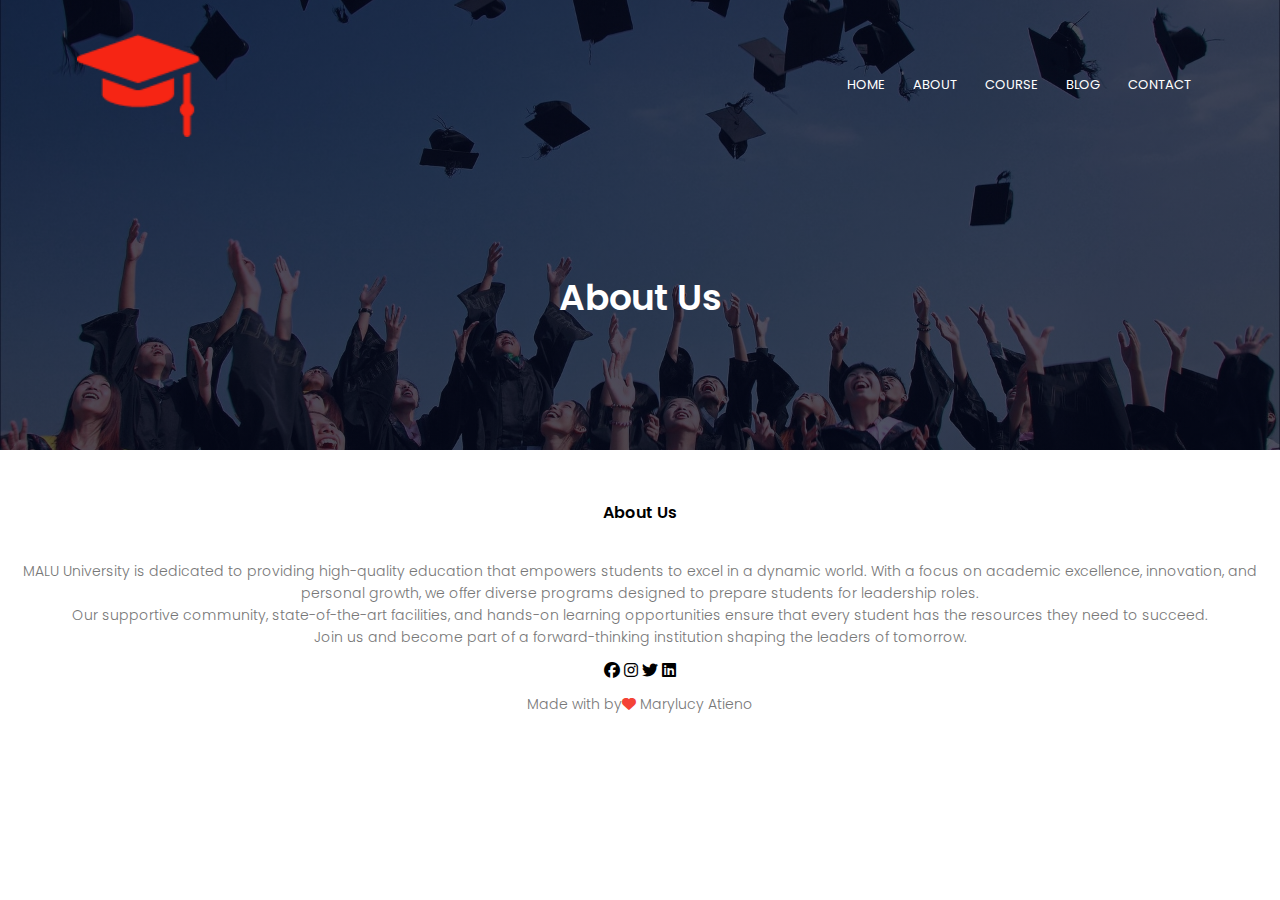
==== about.html @ dd25bb10 "Error patrol activated" ====
<!DOCTYPE html>
<html>
<head>
  <meta name="viewport" content="width=device-width, initial-scale= 1.0">
  <title>MALU University Website.</title>
  <link rel="stylesheet" href="style.css">
  <link rel="preconnect" href="https://fonts.googleapis.com">
<link rel="preconnect" href="https://fonts.gstatic.com" crossorigin>
<link href="https://fonts.googleapis.com/css2?family=Poppins:ital,wght@0,100;0,200;0,300;0,400;0,500;0,600;0,700;0,800;0,900;1,100;1,200;1,300;1,400;1,500;1,600;1,700;1,800;1,900&family=Roboto:ital,wght@0,100;0,300;0,400;0,500;0,700;0,900;1,100;1,300;1,400;1,500;1,700;1,900&display=swap" rel="stylesheet">
<link rel="stylesheet" href="https://cdnjs.cloudflare.com/ajax/libs/font-awesome/6.6.0/css/all.min.css">

</head>
<body>
  <section class="sub-header">
    <nav>
      <a href="index.html"><img src="MALU_img/logo.png"></a>
      <div class="nav-links" id="nav-Links">
        <i class="fa fa-times" onclick="hideMenu()"></i>
        <ul>
          <li><a href="">HOME</a></li>
          <li><a href="">ABOUT</a></li>
          <li><a href="">COURSE</a></li>
          <li><a href="">BLOG</a></li>
          <li><a href="">CONTACT</a></li>
        </ul>
      </div>
      <i class="fa fa-bars" onclick="showMenu()"></i>
    </nav>
    <h1>About Us</h1>


  
  </section>



 <!-------Footer----->
 <section class="footer">
   <h4>About Us</h4>
   <p>
    MALU University is dedicated to providing high-quality education that empowers students to excel in a dynamic world. With a focus on academic excellence, innovation, and personal growth, we offer diverse programs designed to prepare students for leadership roles.<br> Our supportive community, state-of-the-art facilities, and hands-on learning opportunities ensure that every student has the resources they need to succeed.<br> Join us and become part of a forward-thinking institution shaping the leaders of tomorrow.
   </p>

   <div class="icons">
    <i class="fa-brands fa-facebook"></i>
    <i class="fa-brands fa-instagram"></i>
    <i class="fa-brands fa-twitter"></i>
    <i class="fa-brands fa-linkedin"></i>
</div>

    <p>
      Made with by<i class="fa fa-heart"></i> Marylucy Atieno
    </p>
    
 </section>






  <!-------JS FOR TOGGLE MENU----->

  <script>

    var navLinks = document.getElementById("navLinks");
    

    function showMenu(){
      navLinks.style.right = "0";
    }


    function hideMenu(){
      navLinks.style.right = "-200px";
    }


  </script>
</body>
</html>
---- style.css ----
*{
  margin: 0;
  padding: 0;
  font-family: "Poppins", sans-serif;
}

.header{
  min-height: 100vh;
  width: 100%;
  background-image: linear-gradient(rgba(4, 9, 30, 0.7), rgba(4, 9, 30, 0.7)), url(MALU_img/banner.png);
  background-position: center;
  background-size: cover;
  position: relative;
}

nav{
  display: flex;
  padding: 2% 6%;
  justify-content: space-between;
  align-items: center;
}

nav img{
width: 150px;
}

.nav-links{
  flex: 1;
  text-align: right;
}

.nav-links ul li{
  list-style: none;
  display: inline-block;
  padding: 8px 12px;
  position: relative;
}

.nav-links ul li a{
  color: #fff;
  text-decoration: none;
  font-size: 13px;
}

.nav-links ul li::after{
  content: "";
  width: 0%;
  height: 2px;
  background: #f44336;
  display: block;
  margin: auto;
  transition: 0.5s;
}

.nav-links ul li:hover::after{
  width: 100%;

}

.text-box{
  width: 90%;
  color: #fff;
  position: absolute;
  top: 50%;
  left: 50%;
  transform: translate(-50%,-50%);
  text-align: center;
}

.text-box h1{
  font-size: 62px;
}
.text-box p{
  margin: 10px 0 40px;
  font-size: 14px;
  color: #fff;

}

.hero-btn{
  display: inline-block;
  text-decoration: none;
  color: #fff;
  border: 1px solid #fff;
  padding: 12px 34px;
  font-size: 13px;
  background: transparent;
  position: relative;
  cursor: pointer;
}

.hero-btn:hover{
  border: 1px solid #f44336 ;
  background: #f44336;
  transition: 1s;
}

nav .fa{
  display: none;
}

@media (max-width: 700px){
  .text-box h1{
    font-size: 20px;
  }

  .nav-links ul li{
    display: block;
  }

  .nav-links{
    position: absolute;
    background: #f44336;
    height: 100vh;
    width: 200px;
    top: 0;
    right: -200px;
    text-align: left;
    z-index: 2;
    transition: 1s;
  }
  nav .fa{
    display: block;
    color: #fff;
    margin: 10px;
    font-size: 22px;
    cursor: pointer;
  }

  .nav-links ul{
    padding: 30px;
  }
}


/*  course  */
.course{
  width: 80%;
  margin: auto;
  text-align: center;
  padding-top: 100px;
}
h1{
  font-size: 36px;
  font-weight: 600;
}
p{
  color: #777;
  font-size: 14px;
  font-weight: 300;
  line-height: 22px;
  padding: 10px;
}

.row{
  margin-top: 5%;
  display: flex;
  justify-content: space-between;
}

.course-col{
  flex-basis: 31%;
  background: #fff3f3;
  border-radius: 10px;
  margin-bottom: 5%;
  padding: 20px 12px;
  box-sizing: border-box; 
  transition: 0.5s;
}

h3{
  text-align: center;
  font-weight: 600;
  margin: 10px 0;
}

.course-col:hover{
  box-shadow: 0 0 20px 0px rgba(0,0,0,0.2);
}

@media(max-width: 700px) {
  .row{
    flex-direction: column;
  }
}

/* campus */
.campus{
  width: 80;
  margin: auto;
  text-align: center;
  padding: 50px;
}

.campus-col{
  flex-basis: 32%;
  border-radius: 10px;
  margin-bottom: 30px;
  position: relative;
  overflow: hidden;
}

.campus-col:img{
  width: 100%;
  display: block;
}

.layer{
  background: transparent;
  height: 100%;
  width: 100%;
  position: absolute;
  top: 0%;
  left: 0%;
  transition: 0.5s;
}

.layer:hover{
  background: rgba(226,0,0,0.7);
}


.layer h3{
  width: 100%;
  font-weight: 500;
  color: #fff;
  font-size: 26px;
  bottom: 0;
  left: 50%;
  transform: translateX(-50%);
  position: absolute;
  opacity: 0;
  transition: 0.5s;
}

.layer:hover h3{
  bottom: 49%;
  opacity: 1;
}

.facilities{
  width: 80%;
  margin:  auto;
  text-align: center;
  padding-top: 100px;
}

.facilities-col{
  flex-basis: 31%;
  border-radius: 10px;
  margin-bottom: 5%;
  text-align: left;
}

.facilities-col img{
  width: 100%;
  border-radius: 10px;
}

.facilities-col p{
  padding: 0px;
}

.facilities-col h3{
  margin-top: 16px;
  margin-bottom: 15px;
  text-align: left;
}

/*testimonials*/
.testimonials{
  width: 80%;
  margin: auto;
  padding-top: 100px;
  text-align: center;
}

.testimonial-col{
  flex-basis: 44%;
  border-radius: 10px;
  margin-bottom: 5%;
  text-align: left;
  background: #fff3f3;
  padding: 25px;
  cursor: pointer;
  display: flex;
}

.testimonial-col img{
  height: 40px;
  margin-left: 5px;
  margin-right: 30px;
  border-radius: 50%;
}

.testimonial-col p{
  padding: 0;
}

.testimonial-col h3{
  margin-top: 15px;
  text-align: left;
}

.testimonial-col .fa{
  color: #f44336;
}


@media(max-width: 700px) {
  .testimonial-col img{
    margin-left: 0px;
    margin-right: 15px;
  }
}

/*call to action*/
.cta{
  margin: 100px auto;
  width: 80%;
  background-image: linear-gradient(rgba(0,0,0,0.7),rgba(0,0,0,0.7)),url(MALU_img/banner2.jpg);
  background-position: center;
  background-size: cover;
  border-radius: 10px;
  text-align: center;
  padding: 100px 0;
}

.cta h1{
  color: #fff;
  margin-bottom: 40px;
  padding: 0;
}

@media(max-width: 700px) {
  .cta{
    font-size: 24px;
  }
}

/* footer */
.footer{
  width: 100%;
  text-align: center;
  padding: 30px 0;
}

.footer h4{
  margin-bottom: 25px;
  margin-top: 20px;
  font-weight: 600;
}

.icons .fa{
  color: #f44336;
  margin: 0 13px;
  cursor: pointer;
  padding: 18px 0;
}

.fa.fa-heart {
  color: #f44336;
}

/* About Us */
.sub-header{
  height: 50vh;
  width: 100%;
  background-image: linear-gradient(rgba(4,9,30,0.7),rgba(4,9,30,0.7)),url(MALU_img/background.jpg);
  background-position: center;
  background-size: cover;
  text-align: center;
  color: #fff;
}

.sub-header h1{
  margin-top: 100px;
}
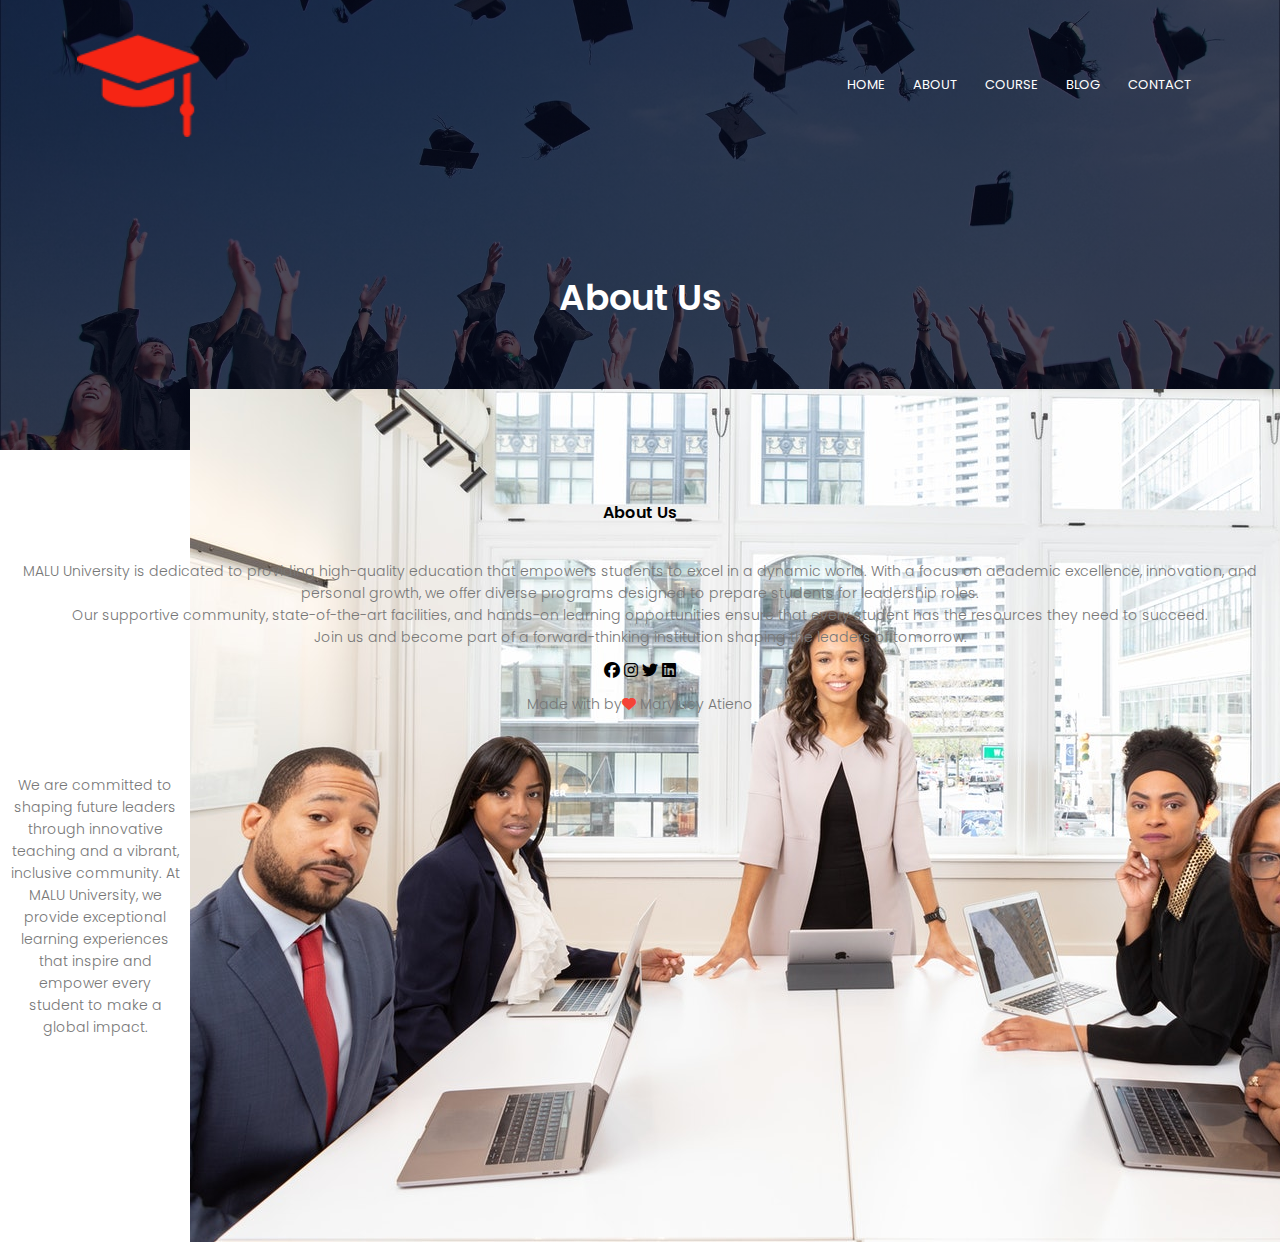
==== commit 71e6207a: "working on the about us page" ====
--- a/about.html
+++ b/about.html
@@ -27,6 +27,26 @@
       <i class="fa fa-bars" onclick="showMenu()"></i>
     </nav>
     <h1>About Us</h1>
+    <section>
+      <!-------About Us content----->
+      <section class="about-us">
+
+        <div class="row">
+          <div class="about-col">
+            <h1>
+              We are the world's largest university.
+            </h1>
+            <p>
+              We are committed to shaping future leaders through innovative teaching and a vibrant, inclusive community. At MALU University, we provide exceptional learning experiences that inspire and empower every student to make a global impact.
+            </p>
+            <a href="EXPLORE NOW"></a>
+          </div>
+          <div class="about-col"></div>
+          <img src="MALU_img/about.jpg" >
+        </div>
+
+      </section>
+    </section>
 
 
   
--- a/style.css
+++ b/style.css
@@ -375,4 +375,6 @@
 
 .sub-header h1{
   margin-top: 100px;
-}+}
+
+.about-us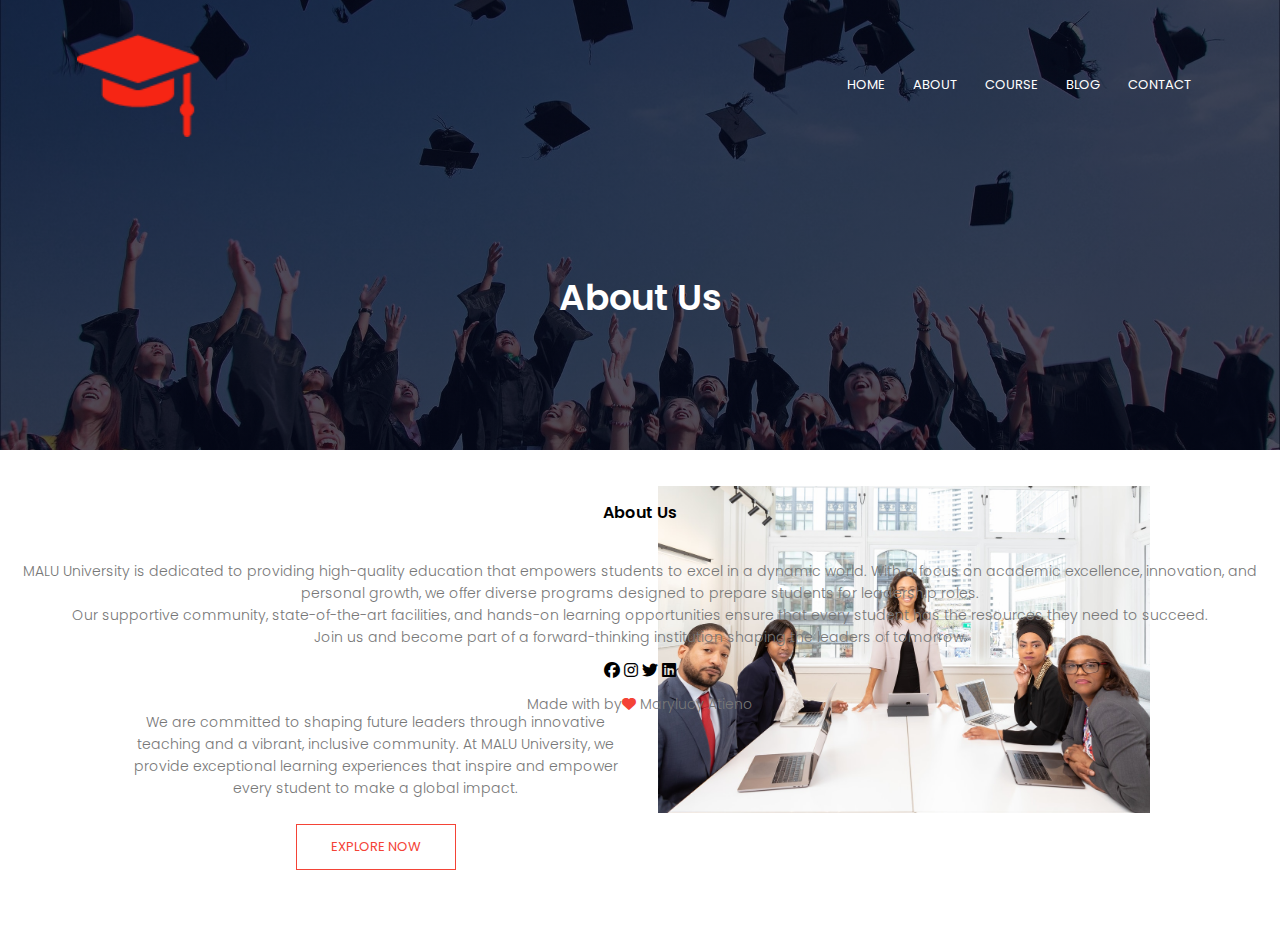
==== commit b1b92156: "added css on about page" ====
--- a/about.html
+++ b/about.html
@@ -39,10 +39,11 @@
             <p>
               We are committed to shaping future leaders through innovative teaching and a vibrant, inclusive community. At MALU University, we provide exceptional learning experiences that inspire and empower every student to make a global impact.
             </p>
-            <a href="EXPLORE NOW"></a>
+            <a href=""  class="hero-btn  red-btn">EXPLORE NOW</a>
           </div>
-          <div class="about-col"></div>
+          <div class="about-col">
           <img src="MALU_img/about.jpg" >
+        </div>
         </div>
 
       </section>
--- a/style.css
+++ b/style.css
@@ -377,4 +377,38 @@
   margin-top: 100px;
 }
 
-.about-us+.about-us{
+  width: 80%;
+  margin: auto;
+  padding-top: 80px;
+  padding-bottom: 50px;
+}
+
+
+.about-col{
+  flex-basis: 48%;
+  padding: 30px 2px;
+}
+
+.about-col img{
+  width: 100%;
+}
+
+.about-col h1{
+  padding-top: 0;
+  }
+
+.about-col p{
+  padding: 15px 0 25px;
+}
+
+.red-btn{
+  border: 1px solid #f44336;
+  background: transparent;
+  color: #f44336;
+}
+
+.red-btn:hover{
+  color: #fff;
+  
+}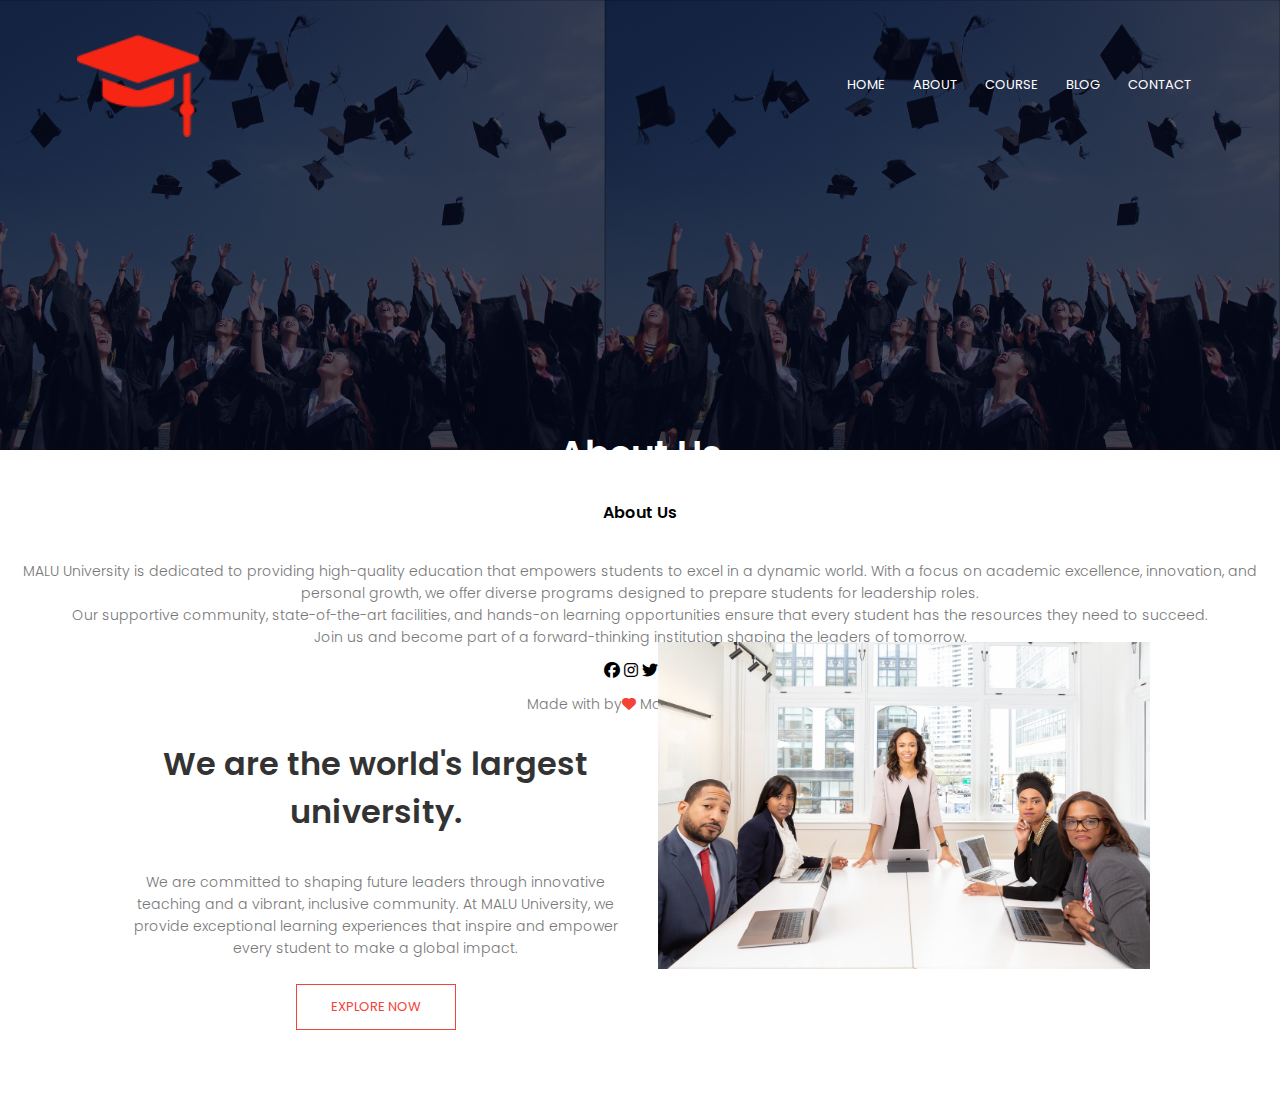
==== commit 54d29c42: "debug code hence finished the about page" ====
--- a/about.html
+++ b/about.html
@@ -36,10 +36,10 @@
             <h1>
               We are the world's largest university.
             </h1>
-            <p>
-              We are committed to shaping future leaders through innovative teaching and a vibrant, inclusive community. At MALU University, we provide exceptional learning experiences that inspire and empower every student to make a global impact.
-            </p>
-            <a href=""  class="hero-btn  red-btn">EXPLORE NOW</a>
+             <p>
+                We are committed to shaping future leaders through innovative teaching and a vibrant, inclusive community. At MALU University, we provide exceptional learning experiences that inspire and empower every student to make a global impact.
+             </p>
+            <a href="" class="hero-btn  red-btn">EXPLORE NOW</a>
           </div>
           <div class="about-col">
           <img src="MALU_img/about.jpg" >
--- a/style.css
+++ b/style.css
@@ -363,19 +363,22 @@
 }
 
 /* About Us */
-.sub-header{
+.sub-header {
   height: 50vh;
   width: 100%;
-  background-image: linear-gradient(rgba(4,9,30,0.7),rgba(4,9,30,0.7)),url(MALU_img/background.jpg);
-  background-position: center;
-  background-size: cover;
-  text-align: center;
-  color: #fff;
-}
-
-.sub-header h1{
-  margin-top: 100px;
-}
+  background-image: linear-gradient(rgba(4,9,30,0.7), rgba(4,9,30,0.7)), url(MALU_img/background.jpg);
+  background-position: bottom right; 
+  background-size: auto 100%; 
+  text-align: center;
+  color: #fff;
+  position: relative; 
+}
+
+.sub-header h1 {
+  margin-top: 20%;
+}
+
+
 
 .about-us{
   width: 80%;
@@ -385,6 +388,7 @@
 }
 
 
+
 .about-col{
   flex-basis: 48%;
   padding: 30px 2px;
@@ -394,9 +398,12 @@
   width: 100%;
 }
 
-.about-col h1{
+.about-col h1 {
+  font-size: 2rem;
+  color: #333;
+  margin-bottom: 20px;
   padding-top: 0;
-  }
+}
 
 .about-col p{
   padding: 15px 0 25px;
@@ -410,5 +417,5 @@
 
 .red-btn:hover{
   color: #fff;
-  
+
 }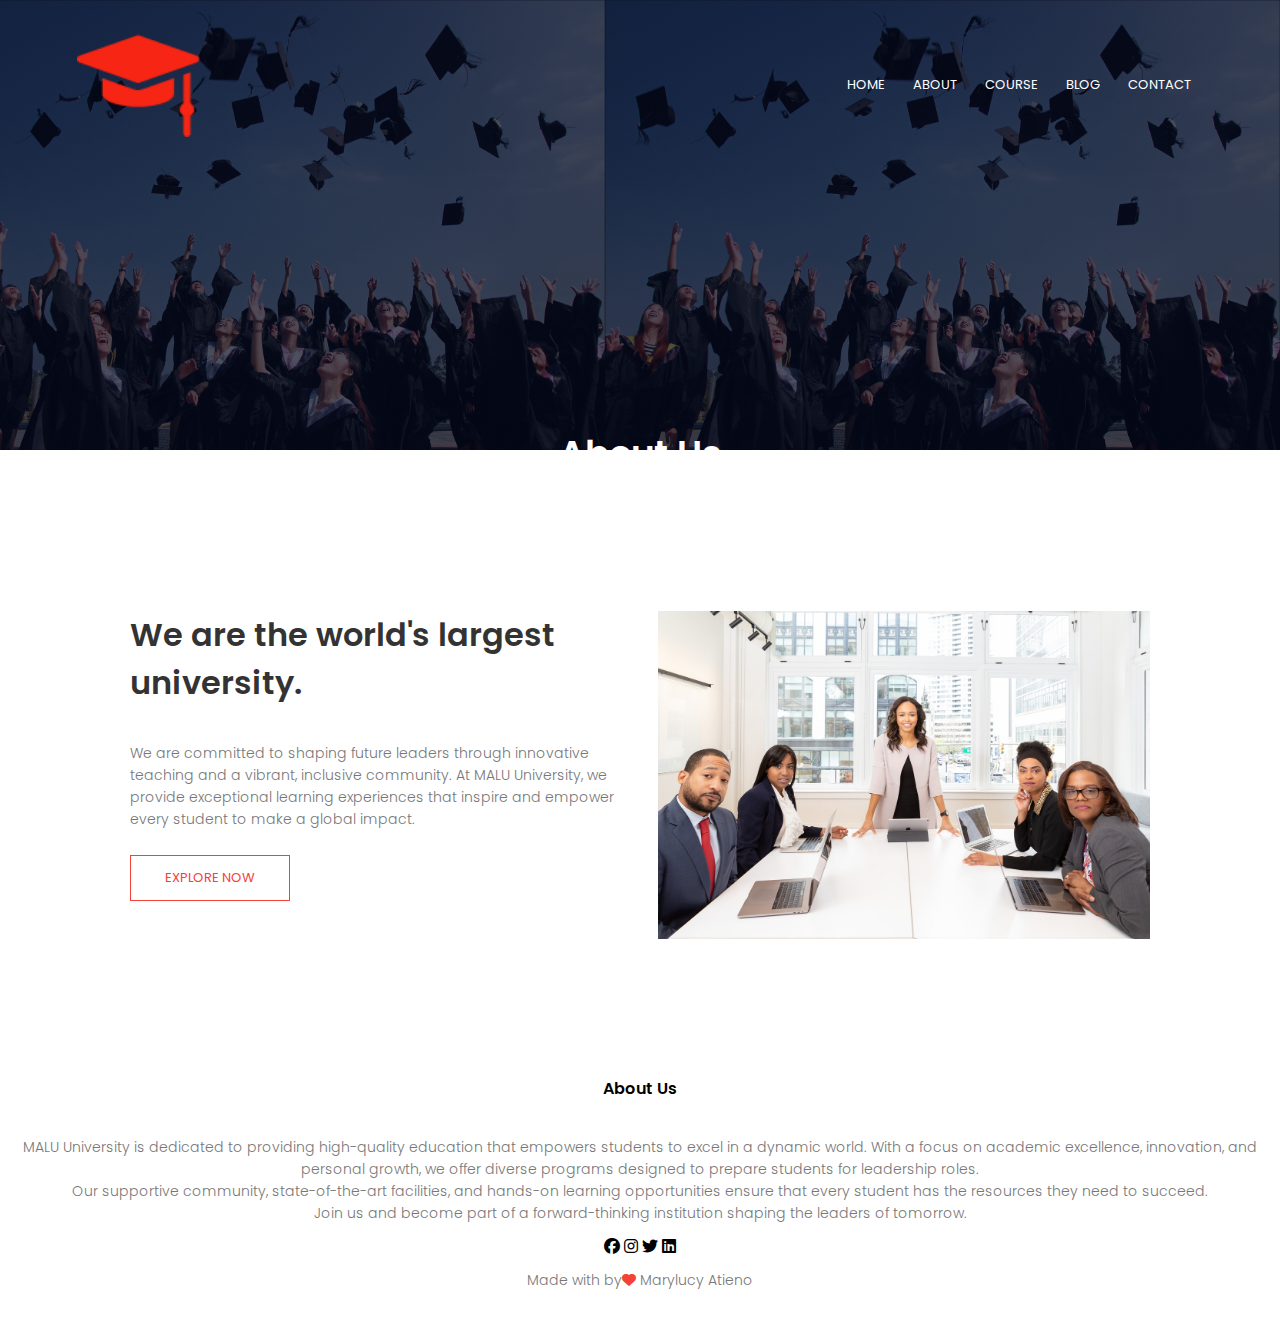
==== commit 2490ef5d: "done with the course page" ====
--- a/about.html
+++ b/about.html
@@ -27,7 +27,8 @@
       <i class="fa fa-bars" onclick="showMenu()"></i>
     </nav>
     <h1>About Us</h1>
-    <section>
+    </section>
+    
       <!-------About Us content----->
       <section class="about-us">
 
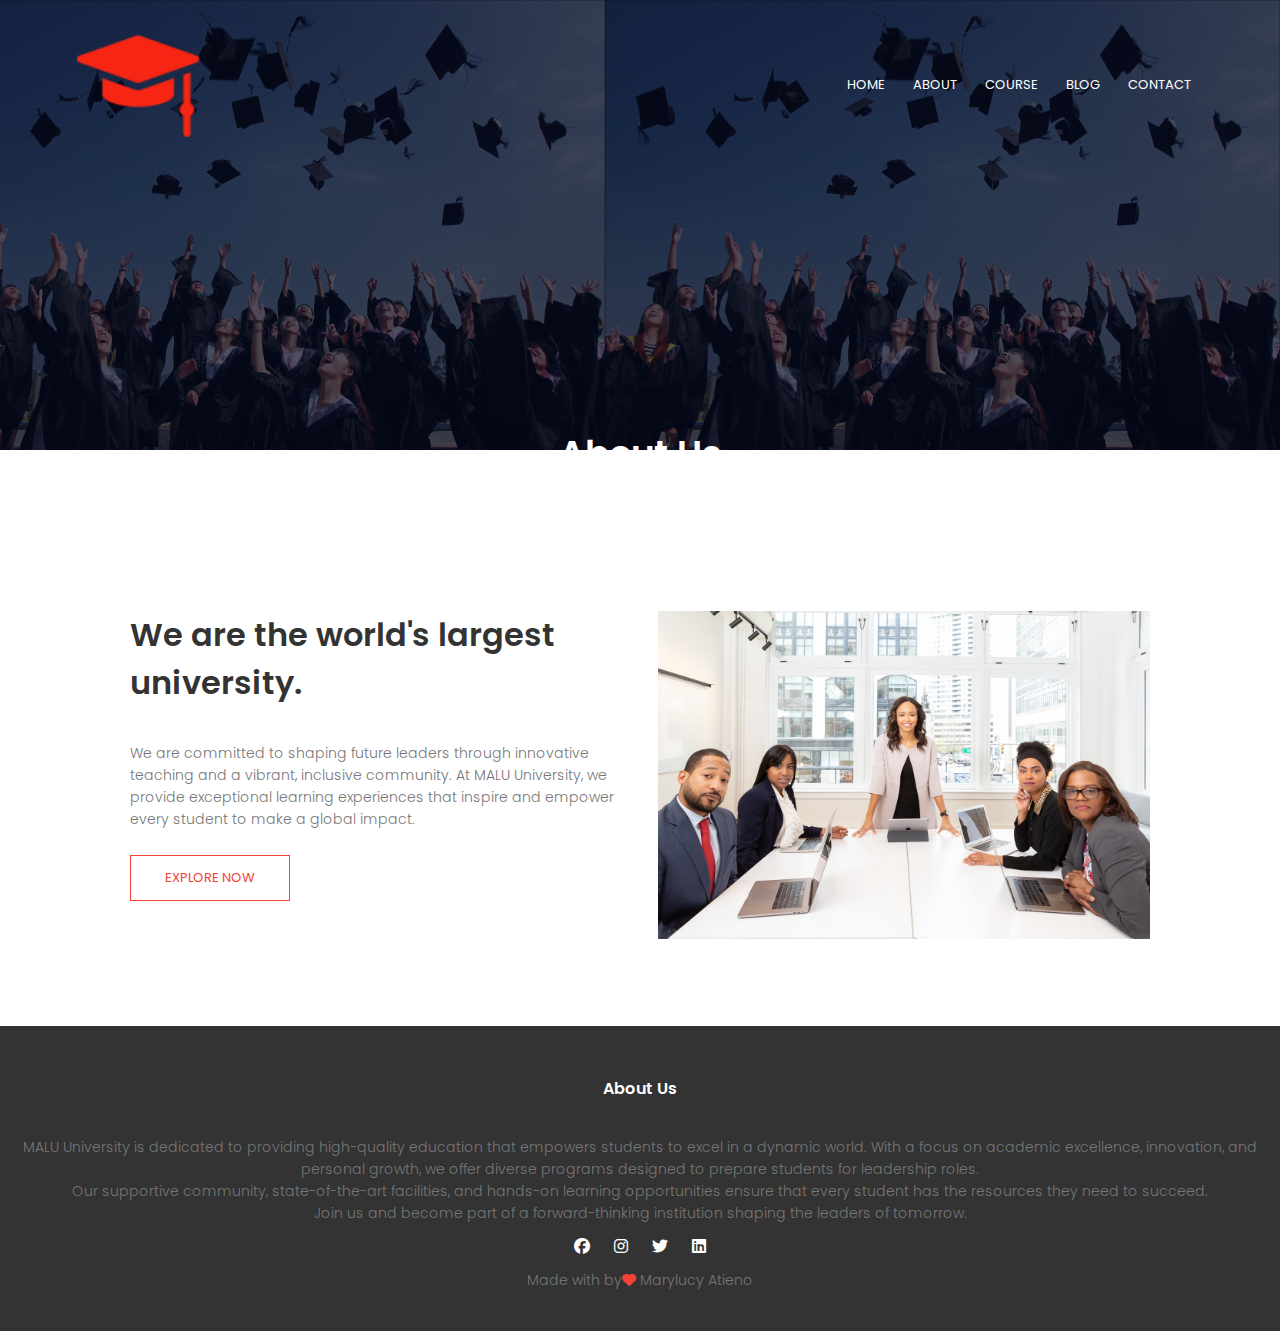
==== commit d24f0840: "liked the pages" ====
--- a/about.html
+++ b/about.html
@@ -17,11 +17,11 @@
       <div class="nav-links" id="nav-Links">
         <i class="fa fa-times" onclick="hideMenu()"></i>
         <ul>
-          <li><a href="">HOME</a></li>
-          <li><a href="">ABOUT</a></li>
-          <li><a href="">COURSE</a></li>
-          <li><a href="">BLOG</a></li>
-          <li><a href="">CONTACT</a></li>
+          <li><a href="index.html">HOME</a></li>
+          <li><a href="about.html">ABOUT</a></li>
+          <li><a href="course.html">COURSE</a></li>
+          <li><a href="blog.html">BLOG</a></li>
+          <li><a href="contact.html">CONTACT</a></li>
         </ul>
       </div>
       <i class="fa fa-bars" onclick="showMenu()"></i>
--- a/style.css
+++ b/style.css
@@ -109,7 +109,7 @@
   }
 
   .nav-links{
-    position: absolute;
+    position: fixed;
     background: #f44336;
     height: 100vh;
     width: 200px;
@@ -417,5 +417,185 @@
 
 .red-btn:hover{
   color: #fff;
-
-}+}
+
+
+
+/* Make sure the body and html take full height */
+html, body {
+  height: 100%;
+  margin: 0;
+  font-family: 'Poppins', sans-serif;
+}
+
+body {
+  display: flex;
+  flex-direction: column;
+}
+
+
+.blog-content {
+  display: flex;
+  justify-content: space-between;
+  width: 90%; 
+  margin: auto;
+  padding: 60px 0;
+  gap: 10px;  
+}
+
+
+.blog-left {
+  flex-basis: 45%; 
+  padding-right: 10px;  
+}
+
+.blog-left img {
+  width: 100%;
+  margin-bottom: 10px; 
+}
+
+.blog-left h2 {
+  color: #222;
+  font-weight: 600;
+  margin: 10px 0;
+}
+
+.blog-left p {
+  color: #999;
+  margin: 0;
+  padding: 0; 
+}
+
+
+.blog-right {
+  flex-basis: 50%; 
+  order: 2;
+  padding-left: 10px; 
+  margin-left: 0;
+}
+
+.blog-right h3 {
+  background: #f44336;
+  color: #fff;
+  padding: 7px 0;
+  font-size: 16px;
+  margin-bottom: 20px;
+}
+
+.blog-right div {
+  display: flex;
+  align-items: center;
+  justify-content: space-between;
+  color: #555;
+  padding: 8px;
+  box-sizing: border-box;
+}
+
+
+.comment-box {
+  border: 1px solid #ccc;
+  margin: 50px 0;
+  padding: 10px 20px;
+}
+
+.comment-box h3 {
+  text-align: left;
+}
+
+
+.comment-form input, .comment-form textarea {
+  width: 100%;
+  padding: 10px;
+  margin: 15px 0;
+  box-sizing: border-box;
+  border: none;
+  outline: none;
+  background: #f0f0f0;
+}
+
+.comment-form button {
+  margin: 10px 0;
+}
+
+
+.footer {
+  margin-top: auto;
+  background: #333;
+  color: #fff;
+  padding: 30px 0;
+  text-align: center;
+}
+
+.footer .icons i {
+  margin: 0 10px;
+}
+
+@media(max-width: 700px) {
+  .sub-header {
+    font-size: 24px;
+  }
+
+  .blog-content {
+    flex-direction: column;
+    padding: 30px;
+  }
+
+  .blog-left, .blog-right {
+    flex-basis: 100%;
+    margin-left: 0;
+  }
+
+  .footer {
+    padding: 20px;
+  }
+}
+
+
+/* contact page*/
+.location{
+  width: 80%;
+  margin: auto;
+  padding: 80px 0;
+}
+
+.location iframe{
+  width: 100%;
+}
+
+.contact-us{
+  width: 80%;
+  margin: auto;
+}
+
+.contact-call{
+  flex-basis: 48%;
+  margin-bottom: 30px;
+}
+
+.contact-call div{
+  display: flex;
+  align-items: center;
+  margin-bottom: 40px;
+}
+.contact-call div .fa{
+  font-size: 28px;
+  color: #f44336;
+  margin: 10px;
+  margin-right: 30px;
+}
+
+.contact-col div h5{
+  font-size: 20px;
+  margin-bottom: 5px;
+  color: #555;
+  font-weight: 400;
+}
+
+.contact-col input, .contact-call textarea{
+  width: 100%;
+  padding: 15px;
+  margin-top: 17px;
+  outline: none;
+  border: 1px solid #ccc;
+  box-sizing: border-box;
+}
